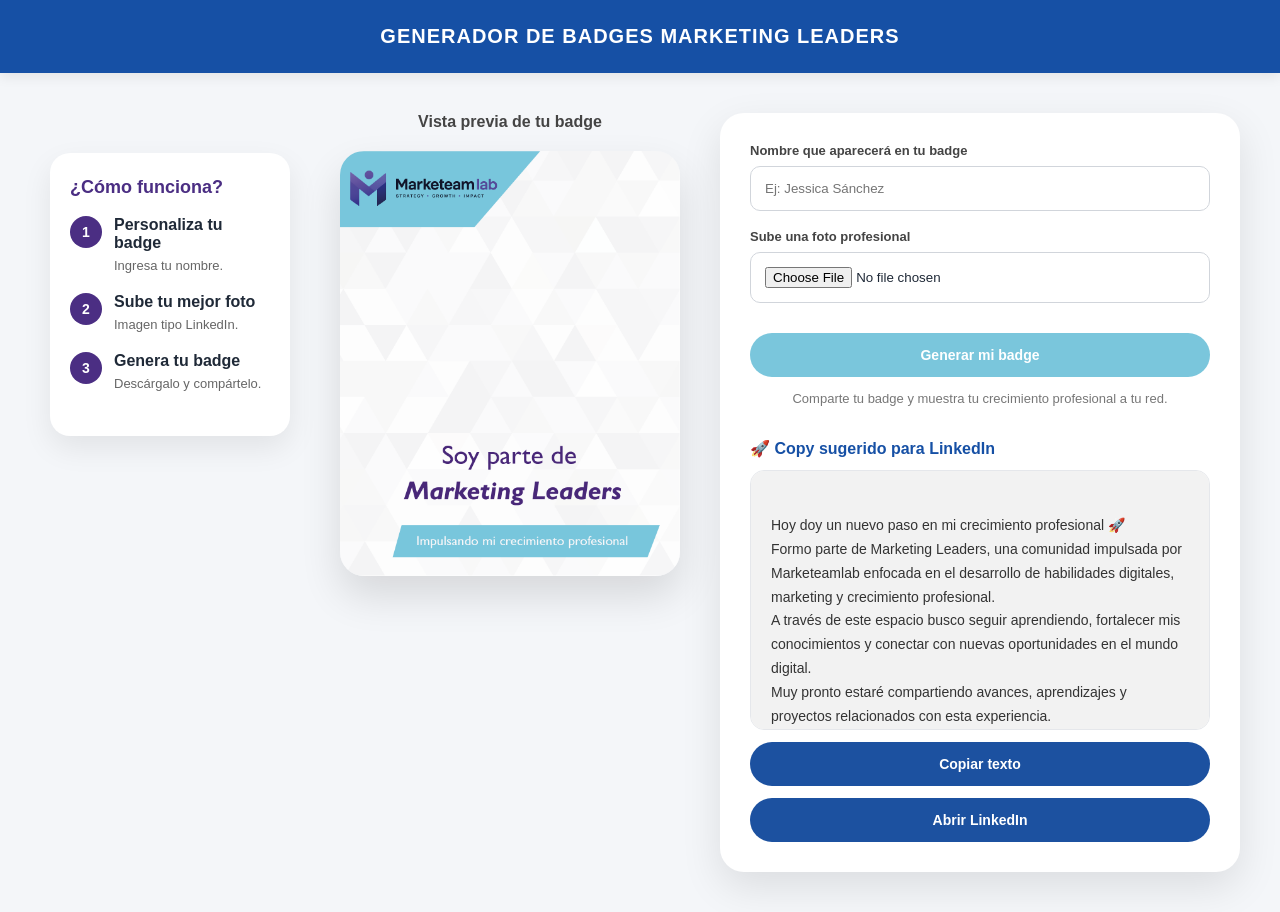
==== index.html @ aa222ca6 "Subida inicial del generador de badges digitales Proyecto frontend para generación de badges persona" ====
<!DOCTYPE html>
<html lang="es">
<head>
<meta charset="UTF-8">
<title>Generador de Badges Marketing Leaders</title>

<link rel="stylesheet" href="css/styles.css">

</head>

<body>

<div class="header">
GENERADOR DE BADGES MARKETING LEADERS
</div>

<div class="container">

  <!-- PASOS -->
  <div class="left-steps">

    <div class="steps-card">

      <h3 class="steps-title">
        ¿Cómo funciona?
      </h3>

      <div class="step-item">
        <div class="step-number">1</div>

        <div class="step-text">
          <strong>Personaliza tu badge</strong>
          <span>Ingresa tu nombre.</span>
        </div>
      </div>

      <div class="step-item">
        <div class="step-number">2</div>

        <div class="step-text">
          <strong>Sube tu mejor foto</strong>
          <span>Imagen tipo LinkedIn.</span>
        </div>
      </div>

      <div class="step-item">
        <div class="step-number">3</div>

        <div class="step-text">
          <strong>Genera tu badge</strong>
          <span>Descárgalo y compártelo.</span>
        </div>
      </div>

    </div>

  </div>

  <!-- BADGE -->
  <div class="center-preview">

    <h3 class="preview-title">
      Vista previa de tu badge
    </h3>

    <div id="credencial">

      <div id="previewNombre"></div>

      <img
        id="previewFoto"
        alt="preview"
      >

    </div>

  </div>

<div class="panel">

<label>Nombre que aparecerá en tu badge</label>
<input type="text" id="nombreInput" placeholder="Ej: Jessica Sánchez">

<label>Sube una foto profesional</label>
<input type="file" id="fotoInput" accept="image/png, image/jpeg">
<div id="fotoOk" class="success">✔ Foto cargada correctamente</div>

<button id="btnDescargar">Generar mi badge</button>

<div class="microcopy">
Comparte tu badge y muestra tu crecimiento profesional a tu red.
</div>

<div class="loader" id="loader">
<div class="spinner"></div>
Generando credencial...
</div>

<div id="badgeOk" class="success">✔ Badge generado correctamente</div>

<div class="copy-title">
🚀 Copy sugerido para LinkedIn
</div>
<div class="copy-box" id="copyText">
Hoy doy un nuevo paso en mi crecimiento profesional 🚀
Formo parte de Marketing Leaders, una comunidad impulsada por Marketeamlab enfocada en el desarrollo de habilidades digitales, marketing y crecimiento profesional.
A través de este espacio busco seguir aprendiendo, fortalecer mis conocimientos y conectar con nuevas oportunidades en el mundo digital.
Muy pronto estaré compartiendo avances, aprendizajes y proyectos relacionados con esta experiencia.

#MarketingLeaders #DigitalSkills  #GrowthMindset
</div>

<button class="copy-btn" id="btnCopy">
  Copiar texto
</button>

<button class="linkedin-btn" id="btnLinkedin">
  Abrir LinkedIn
</button>



<div class="success" id="copySuccess">✔ Copy copiado</div>

</div>

</div>

<script src="js/app.js"></script>
<div id="toast"></div>

</body>
</html>
---- css/styles.css ----
@font-face {
  font-family: 'Solano';
  src: url('../fonts/SOLANOGOTHICMVBSTDBD.woff2') format('woff2');
}

/* =========================
   RESET GLOBAL
========================= */

*{
  margin:0;
  padding:0;
  box-sizing:border-box;
}

body{
  font-family:Arial, sans-serif;
  background:#f4f6f9;
  color:#1f2937;
  min-height:100vh;
}

/* =========================
   HEADER
========================= */

.header{

  background:#1650a5;

  color:white;

  padding:25px;

  font-weight:bold;

  font-size:20px;

  letter-spacing:1px;

  text-align:center;

  box-shadow:
    0 4px 12px rgba(0,0,0,0.08);

}

/* =========================
   LAYOUT HOME
========================= */

.container{

  width:100%;

  max-width:1600px;

  margin:auto;

  padding:40px;

  display:grid;

  grid-template-columns:
    260px
    1fr
    520px;

  align-items:start;

  gap:40px;

}

.left-steps{

  display:flex;

  justify-content:center;

}

.center-preview{

  display:flex;

  flex-direction:column;

  align-items:center;

}

.panel{

  width:100%;

}

/* =========================
   TITULO
========================= */

.preview-title{

  width:100%;

  text-align:center;

  font-size:16px;

  font-weight:600;

  color:#444;

  margin-bottom:-20px;

}

/* =========================
   STEPS CARD
========================= */

.left-steps{

  margin-top:40px;

}

.steps-card{

  width:240px;

  background:white;

  border-radius:20px;

  padding:24px 20px;

  box-shadow:
    0 12px 30px rgba(0,0,0,0.08);

  text-align:left;

}

.steps-title{

  font-size:18px;

  font-weight:bold;

  color:#4B2E83;

  margin-bottom:18px;

}

.step-item{

  display:flex;

  align-items:flex-start;

  gap:12px;

  margin-bottom:18px;

}

.step-number{

  min-width:32px;

  height:32px;

  border-radius:50%;

  background:#4B2E83;

  color:white;

  display:flex;

  align-items:center;

  justify-content:center;

  font-size:14px;

  font-weight:bold;

}

.step-text strong{

  display:block;

  margin-bottom:4px;

}

.step-text span{

  font-size:13px;

  color:#666;

  line-height:1.4;

}

/* =========================
   BADGE
========================= */

#credencial{

  width:min(100%, 432px);

  aspect-ratio:432 / 540;

  margin:40px auto;

  background-image:url('../credencial_base.png');

  background-size:cover;

  background-position:center;

  position:relative;

  border-radius:24px;

  overflow:hidden;

  transition:
    transform .3s ease,
    box-shadow .3s ease;

  box-shadow:
    0 20px 40px rgba(0,0,0,0.12);

}

#credencial:hover{

  transform:
    translateY(-4px) scale(1.02);

  box-shadow:
    0 25px 50px rgba(0,0,0,0.18);

}

#previewNombre{

  position:absolute;

  top:100px;

  left:50%;

  transform:translateX(-50%);

  width:85%;

  text-align:center;

  font-family:'Solano', Arial;

  font-size:16px;

  color:white;

  text-transform:uppercase;

  letter-spacing:1px;

  text-shadow:
    0 3px 6px rgba(0,0,0,0.4);

}

#previewFoto{

  display:none;

  position:absolute;

  top:150px;

  left:50%;

  transform:translateX(-50%);

  width:210px;

  height:210px;

  object-fit:cover;

  border-radius:30px;

  box-shadow:
    0 12px 25px rgba(0,0,0,0.25),
    0 0 0 4px rgba(255,255,255,0.15);

}

/* =========================
   PANEL HOME
========================= */

.panel{

  width:520px;

  background:white;

  padding:30px;

  border-radius:24px;

  box-shadow:
    0 15px 40px rgba(0,0,0,0.1);

}

/* =========================
   FORMULARIO
========================= */

label{

  display:block;

  font-size:13px;

  font-weight:bold;

  color:#444;

  margin-bottom:8px;

}

input{

  width:100%;

  padding:14px;

  margin-bottom:18px;

  border-radius:10px;

  border:1px solid #d1d5db;

  background:white;

  transition:
    border-color .3s ease,
    box-shadow .3s ease;

}

input:focus{

  outline:none;

  border-color:#4B2E83;

  box-shadow:
    0 0 0 4px rgba(75,46,131,0.12);

}

/* =========================
   BOTONES
========================= */

button{

  width:100%;

  padding:14px;

  margin-top:12px;

  border:none;

  border-radius:999px;

  cursor:pointer;

  font-weight:bold;

  font-size:14px;

  color:white;

  transition:
    transform .25s ease,
    background .25s ease,
    opacity .25s ease;

}

button:hover{

  transform:translateY(-2px);

}

button:active{

  transform:scale(0.98);

}

button:disabled{

  opacity:.6;

  cursor:not-allowed;

}

#btnDescargar{

  background:#7ac6dc;

}

#btnDescargar:hover{

  background:#0077b5;

}

.copy-btn{

  background:#1c51a0;

}

.copy-btn:hover{

  background:#0077b5;

}

.linkedin-btn{

  background:#1c51a0;

}

.linkedin-btn:hover{

  background:#0077b5;

}

/* =========================
   MICROCOPY
========================= */

.microcopy{

  margin-top:12px;

  text-align:center;

  font-size:13px;

  color:#777;

  line-height:1.5;

}

/* =========================
   COPY LINKEDIN
========================= */

.copy-title{

  margin-top:30px;

  font-weight:bold;

  color:#1650a5;

}

.copy-box{

  margin-top:12px;

  background:#f2f2f2;

  padding:20px;

  border-radius:14px;

  font-size:14px;

  line-height:1.7;

  color:#333;

  text-align:left;

  white-space:pre-line;

  max-height:260px;

  overflow-y:auto;

  border:1px solid #e5e7eb;

}

/* =========================
   LOADER
========================= */

.loader{

  display:none;

  margin-top:14px;

  text-align:center;

  font-size:13px;

  color:#444;

}

.spinner{

  width:24px;

  height:24px;

  margin:10px auto;

  border:3px solid #eee;

  border-top:3px solid #4B2E83;

  border-radius:50%;

  animation:spin 1s linear infinite;

}

@keyframes spin{

  0%{
    transform:rotate(0deg);
  }

  100%{
    transform:rotate(360deg);
  }

}

/* =========================
   TOAST
========================= */

#toast{

  position:fixed;

  top:20px;

  right:20px;

  background:#1f2937;

  color:white;

  padding:14px 20px;

  border-radius:14px;

  font-size:14px;

  font-weight:600;

  box-shadow:
    0 10px 25px rgba(0,0,0,0.15);

  opacity:0;

  pointer-events:none;

  transform:translateY(-20px);

  transition:all .3s ease;

  z-index:9999;

}

#toast.show{

  opacity:1;

  transform:translateY(0);

}

/* =========================
   DASHBOARD PAGE
========================= */

.dashboard-page .container{

  width:100%;

  max-width:1400px;

  margin:auto;

  padding:40px;

}

.dashboard-page .panel{

  width:100%;

  max-width:1400px;

  background:white;

  padding:40px;

  border-radius:24px;

  box-shadow:
    0 15px 40px rgba(0,0,0,0.1);

}

/* =========================
   DASHBOARD GRID
========================= */

.dashboard-grid{

  display:grid;

  grid-template-columns:
    repeat(auto-fit, minmax(220px,1fr));

  gap:24px;

  margin-top:30px;

}

/* =========================
   STATS CARDS
========================= */

.stat-card{

  background:
    linear-gradient(
      135deg,
      #ffffff,
      #f8f9fc
    );

  border-radius:24px;

  padding:35px 25px;

  text-align:center;

  box-shadow:
    0 12px 30px rgba(0,0,0,0.08);

  transition:
    transform .3s ease,
    box-shadow .3s ease;

}

.stat-card:hover{

  transform:
    translateY(-6px);

  box-shadow:
    0 18px 40px rgba(0,0,0,0.12);

}

.stat-icon{

  font-size:38px;

  margin-bottom:16px;

}

.stat-number{

  font-size:54px;

  font-weight:bold;

  color:#4B2E83;

}

.stat-number.small{

  font-size:24px;

  line-height:1.4;

}

.stat-label{

  margin-top:12px;

  font-size:15px;

  color:#666;

  font-weight:600;

}

/* =========================
   CHART
========================= */

#badgesChart{

  margin-top:40px;

  background:white;

  padding:20px;

  border-radius:24px;

  box-shadow:
    0 12px 30px rgba(0,0,0,0.08);

  width:100% !important;

  height:350px !important;

}

/* =========================
   RESPONSIVE
========================= */

@media(max-width:900px){

  .dashboard-grid{

    grid-template-columns:1fr;

  }

}

@media (max-width:768px){

  .container{

    padding:20px;

    gap:24px;

  }

  .panel{

    padding:24px;

  }

  #previewFoto{

    width:170px;

    height:170px;

    top:160px;

  }

  #previewNombre{

    font-size:14px;

  }

  .header{

    font-size:18px;

    padding:20px;

  }

  #toast{

    right:10px;

    left:10px;

    top:10px;

  }

}

/* =========================
   FEEDBACK SUCCESS
========================= */

.success{

  display:none;

  margin-top:12px;

  font-size:14px;

  font-weight:600;

  color:#111827;

}

/* =========================
   DASHBOARD ONLY
========================= */

.dashboard-container{

  width:100%;

  max-width:1400px;

  margin:auto;

  padding:40px;

}

.dashboard-panel{

  width:100%;

  background:white;

  padding:40px;

  border-radius:24px;

  box-shadow:
    0 15px 40px rgba(0,0,0,0.08);

}

/* GRID */

.dashboard-grid{

  display:grid;

  grid-template-columns:
    repeat(auto-fit,minmax(250px,1fr));

  gap:24px;

  margin-top:30px;

}

/* CHART */

#badgesChart{

  margin-top:40px;

  width:100% !important;

  max-height:350px !important;

  background:white;

  border-radius:24px;

  padding:20px;

}
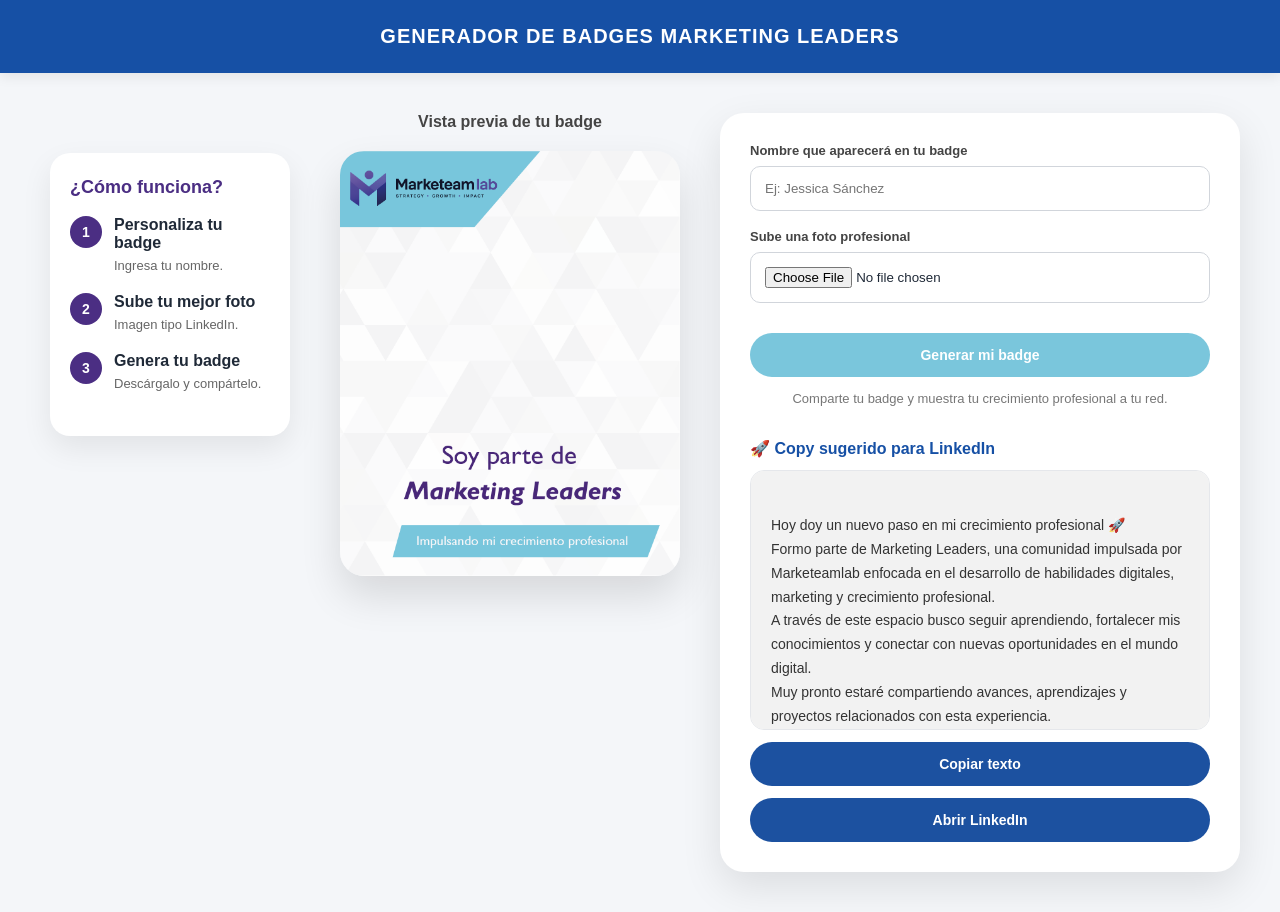
==== commit ab4b709f: "Update index.html" ====
--- a/index.html
+++ b/index.html
@@ -4,7 +4,7 @@
 <meta charset="UTF-8">
 <title>Generador de Badges Marketing Leaders</title>
 
-<link rel="stylesheet" href="css/styles.css">
+<link rel="stylesheet" href="css/styles.css?v=2">
 
 </head>
 
@@ -130,4 +130,4 @@
 <div id="toast"></div>
 
 </body>
-</html>+</html>
--- a/css/styles.css
+++ b/css/styles.css
@@ -256,7 +256,7 @@
 
   position:absolute;
 
-  top:100px;
+  top:120px;
 
   left:50%;
 
@@ -268,9 +268,9 @@
 
   font-family:'Solano', Arial;
 
-  font-size:16px;
-
-  color:white;
+  font-size:17px;
+
+  color:#50419a;
 
   text-transform:uppercase;
 
@@ -780,57 +780,6 @@
 
 }
 
-@media (max-width:768px){
-
-  .container{
-
-    padding:20px;
-
-    gap:24px;
-
-  }
-
-  .panel{
-
-    padding:24px;
-
-  }
-
-  #previewFoto{
-
-    width:170px;
-
-    height:170px;
-
-    top:160px;
-
-  }
-
-  #previewNombre{
-
-    font-size:14px;
-
-  }
-
-  .header{
-
-    font-size:18px;
-
-    padding:20px;
-
-  }
-
-  #toast{
-
-    right:10px;
-
-    left:10px;
-
-    top:10px;
-
-  }
-
-}
 
 /* =========================
    FEEDBACK SUCCESS
@@ -912,4 +861,126 @@
 
   padding:20px;
 
-}+}
+
+/* =========================
+   RESPONSIVE MOBILE
+========================= */
+
+@media (max-width:768px){
+
+  .container{
+
+    display:flex;
+
+    flex-direction:column;
+
+    align-items:center;
+
+    padding:20px;
+
+    gap:30px;
+
+  }
+
+  .left-steps{
+
+    display:flex;
+
+    justify-content:center;
+
+    width:100%;
+
+  }
+
+  .steps-card{
+
+    width:100%;
+
+    max-width:320px;
+
+  }
+
+  .center-preview{
+
+    display:flex;
+
+    flex-direction:column;
+
+    align-items:center;
+
+    width:100%;
+
+  }
+
+  #credencial{
+
+    width:320px;
+
+    max-width:100%;
+
+    margin:0 auto;
+
+  }
+
+  .panel{
+
+    width:100%;
+
+    max-width:380px;
+
+    padding:24px;
+
+  }
+
+  #previewFoto{
+
+    width:170px;
+
+    height:170px;
+
+    top:160px;
+
+  }
+
+  #previewNombre{
+
+    font-size:14px;
+
+  }
+
+  input,
+  button,
+  textarea{
+
+    width:100%;
+
+  }
+
+  .copy-box{
+
+    height:220px;
+
+  }
+
+  .header{
+
+    font-size:18px;
+
+    text-align:center;
+
+    padding:18px;
+
+  }
+
+  #toast{
+
+    right:10px;
+
+    left:10px;
+
+    top:10px;
+
+  }
+
+}
